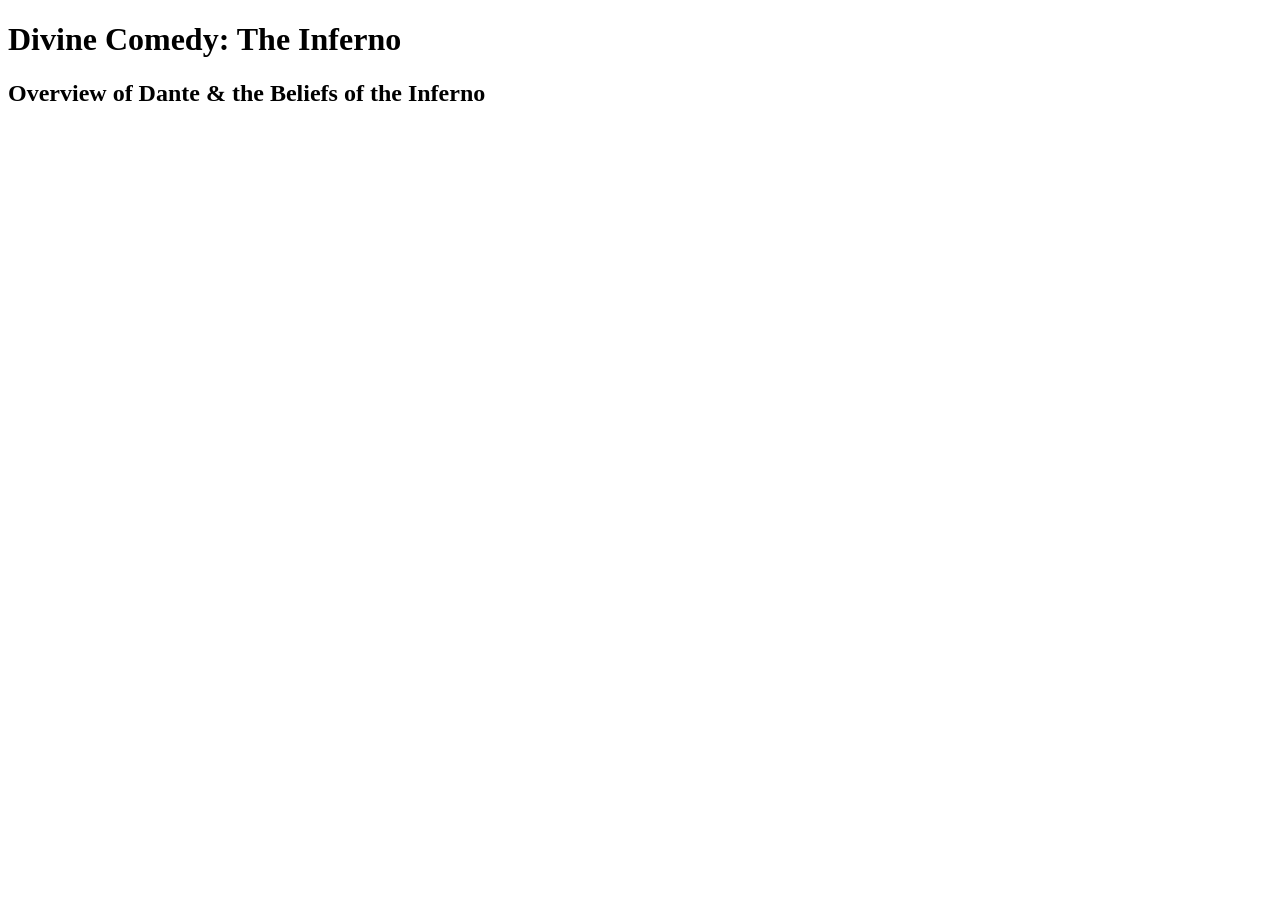
==== index.html @ 11affb21 "Add initial HTML structure for Divine Comedy page" ====
<!DOCTYPE html>
<html lang="en">
<head>
  <meta charset="UTF-8" />
  <meta name="viewport" content="width=device-width, initial-scale=1.0" />
  <title>Divine Comedy &amp; Dante's Inferno</title>
  <link rel="stylesheet" href="style.css" />
</head>
<body>
    <div class = "outline masthead toc-title">
        <h1>Divine Comedy: The Inferno</h1>
    </div>
    <div class = "section outline">
        <h2>Overview of Dante & the Beliefs of the Inferno</h2>
        <div class = "infobox"> <p></p></div>
    </div>
</body>
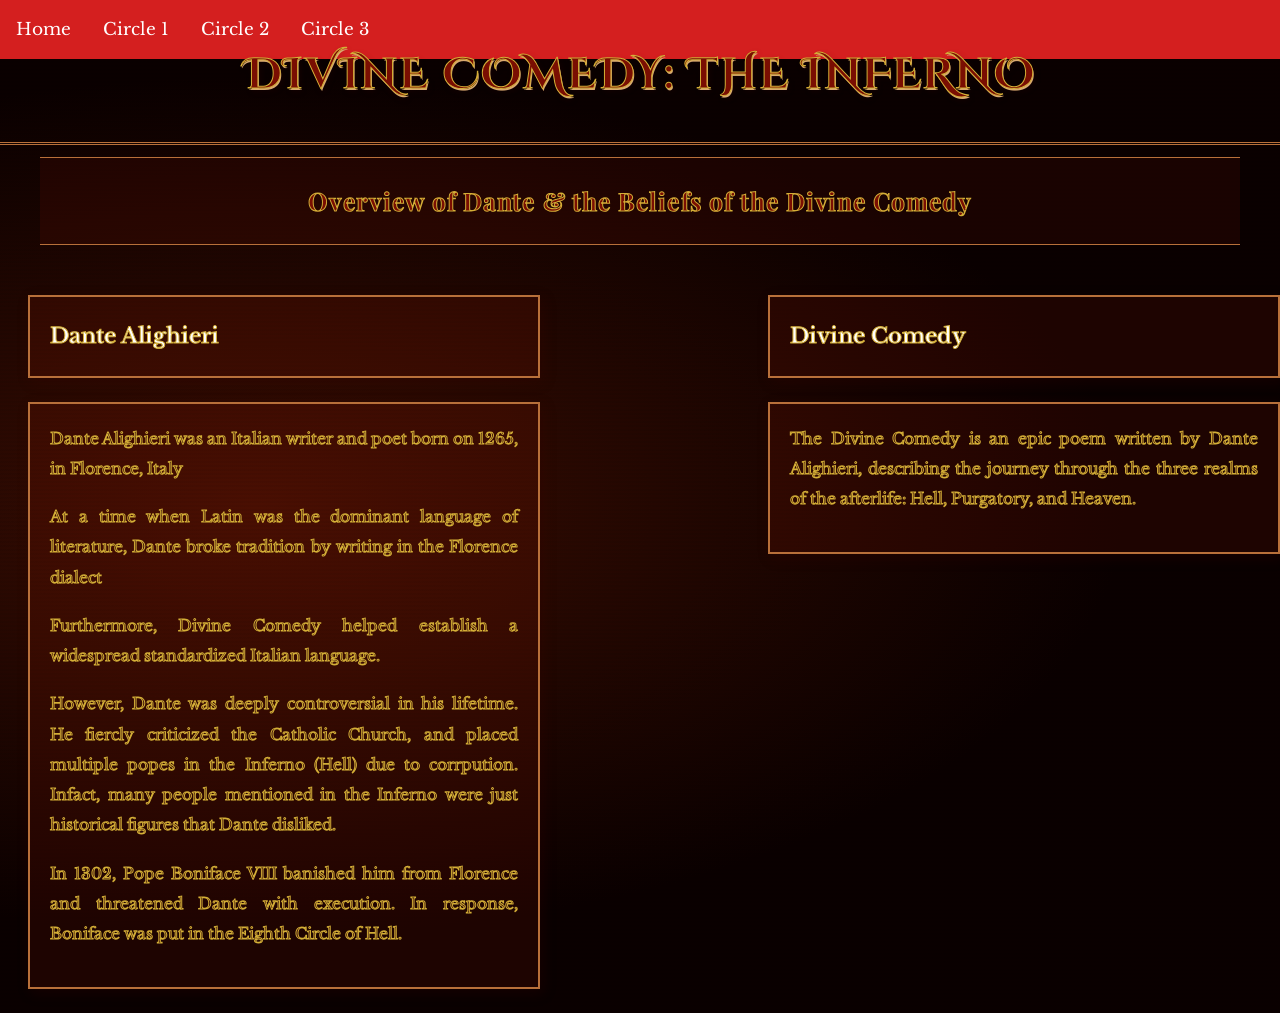
==== commit cf62ff51: "added temp navbar" ====
--- a/index.html
+++ b/index.html
@@ -1,17 +1,40 @@
 <!DOCTYPE html>
 <html lang="en">
 <head>
+    <ul>
+        <li><a href="test">Home</a></li>
+        <li><a href="test">Circle 1</a></li>
+        <li><a href="test">Circle 2</a></li>
+        <li><a href="test">Circle 3</a></li>
+    </ul>
   <meta charset="UTF-8" />
   <meta name="viewport" content="width=device-width, initial-scale=1.0" />
   <title>Divine Comedy &amp; Dante's Inferno</title>
   <link rel="stylesheet" href="style.css" />
 </head>
+
 <body>
     <div class = "outline masthead toc-title">
         <h1>Divine Comedy: The Inferno</h1>
     </div>
-    <div class = "section outline">
-        <h2>Overview of Dante & the Beliefs of the Inferno</h2>
-        <div class = "infobox"> <p></p></div>
-    </div>
+
+    <div class = "section outline toc">
+        <h2>Overview of Dante & the Beliefs of the Divine Comedy</h2>
+        </div>
+        <div class = "section outline infobox-left"> 
+        <h3>Dante Alighieri</h3>
+        </div>
+        <div class = "section outline infobox-right">
+            <h3>Divine Comedy</h3>
+        </div>
+        <div class = "section outline infobox-left">
+            <p>Dante Alighieri was an Italian writer and poet born on 1265, in Florence, Italy</p>
+            <p>At a time when Latin was the dominant language of literature, Dante broke tradition by writing in the Florence dialect</p>
+            <p>Furthermore, Divine Comedy helped establish a widespread standardized Italian language.</p>
+            <p>However, Dante was deeply controversial in his lifetime. He fiercly criticized the Catholic Church, and placed multiple popes in the Inferno (Hell) due to corrpution. Infact, many people mentioned in the Inferno were just historical figures that Dante disliked.</p>
+            <p>In 1302, Pope Boniface VIII banished him from Florence and threatened Dante with execution. In response, Boniface was put in the Eighth Circle of Hell.</p>
+        </div>
+        <div class = "section outline infobox-right">
+            <p>The Divine Comedy is an epic poem written by Dante Alighieri, describing the journey through the three realms of the afterlife: Hell, Purgatory, and Heaven.</p>
+        </div>
 </body>
--- a/style.css
+++ b/style.css
@@ -0,0 +1,482 @@
+@import url('https://fonts.googleapis.com/css2?family=Playfair+Display:ital,wght@0,400;0,700;0,900;1,400;1,700&family=IM+Fell+English:ital@0;1&family=Cinzel+Decorative:wght@400;700&family=Libre+Baskerville:ital,wght@0,400;0,700;1,400&display=swap');
+/*i love w3 schools oh my god actual lifesaver*/
+:root {
+  --parchment:       #e8cba8;
+  --parchment-dark:  #d9a86f;
+  --parchment-deep:  #b8703a;
+  --ink:             #1a0503;
+  --ink-faded:       #3a0d08;
+  --ink-light:       #5c1408;
+  --sepia:           #7a1f0a;
+  --rust:            #d4260f;
+  --rust-dark:       #7a0e02;
+  --gold:            #ff8c1a;
+  --gold-light:      #ffb347;
+  --cream:           #f2ddb8;
+  --shadow:          rgba(10, 0, 0, 0.55);
+  --shadow-light:    rgba(60, 5, 0, 0.25);
+}
+
+*, *::before, *::after {
+  box-sizing: border-box;
+  margin: 0;
+  padding: 0;
+}
+
+html {
+  scroll-behavior: smooth;
+}
+
+body {
+  background-color: #0a0202;
+  background-image:
+    repeating-linear-gradient(
+      0deg,
+      transparent,
+      transparent 2px,
+      rgba(0,0,0,0.06) 2px,
+      rgba(0,0,0,0.06) 4px
+    ),
+    radial-gradient(ellipse at 20% 50%, #3a0d02 0%, #0a0000 60%);
+  color: var(--ink);
+  font-family: 'Libre Baskerville', Georgia, serif;
+  font-size: 17px;
+  line-height: 1.85;
+  min-height: 100vh;
+}
+
+.page-wrapper {
+  max-width: 960px;
+  margin: 0 auto;
+  padding: 40px 20px 80px;
+}
+
+.parchment {
+  background-color: var(--parchment);
+  background-image:
+    url("data:image/svg+xml,%3Csvg xmlns='http://www.w3.org/2000/svg' width='400' height='400'%3E%3Cfilter id='noise'%3E%3CfeTurbulence type='fractalNoise' baseFrequency='0.9' numOctaves='4' stitchTiles='stitch'/%3E%3CfeColorMatrix type='saturate' values='0'/%3E%3C/svg%3E"),
+    linear-gradient(
+      160deg,
+      var(--cream) 0%,
+      var(--parchment) 30%,
+      var(--parchment-dark) 70%,
+      #c47a3d 100%
+    );
+  border: 3px solid var(--parchment-deep);
+  box-shadow:
+    0 0 0 6px var(--sepia),
+    0 0 0 10px var(--parchment-deep),
+    8px 12px 40px var(--shadow),
+    inset 0 0 80px rgba(212, 38, 15, 0.12);
+  position: relative;
+}
+
+.parchment::before,
+.parchment::after {
+  content: '🜏';
+  position: absolute;
+  font-size: 28px;
+  color: var(--gold);
+  opacity: 0.7;
+  line-height: 1;
+}
+.parchment::before { top: 14px; left: 18px; }
+.parchment::after  { bottom: 14px; right: 18px; }
+
+.masthead {
+  text-align: center;
+  padding: 50px 40px 30px;
+  border-bottom: 3px double var(--parchment-deep);
+  position: relative;
+}
+
+.masthead-rule {
+  display: flex;
+  align-items: center;
+  gap: 12px;
+  justify-content: center;
+  margin-bottom: 18px;
+}
+
+.masthead-rule span {
+  flex: 1;
+  height: 2px;
+  background: linear-gradient(to right, transparent, var(--sepia), transparent);
+  max-width: 180px;
+}
+
+.masthead-rule .ornament {
+  font-size: 20px;
+  color: var(--rust);
+  flex: none;
+}
+
+.masthead-subtitle {
+  font-family: 'IM Fell English', serif;
+  font-style: italic;
+  font-size: 1rem;
+  color: var(--sepia);
+  letter-spacing: 0.08em;
+  margin-bottom: 14px;
+  text-transform: none;
+}
+
+.masthead h1 {
+  font-family: 'Cinzel Decorative', serif;
+  font-size: clamp(1.6rem, 4vw, 2.7rem);
+  font-weight: 700;
+  color: var(--rust-dark);
+  line-height: 1.2;
+  letter-spacing: 0.04em;
+  text-shadow: 1px 2px 0px var(--parchment-dark), 2px 3px 6px var(--shadow-light);
+  margin-bottom: 10px;
+}
+
+.masthead h2 {
+  font-family: 'Playfair Display', serif;
+  font-size: clamp(1rem, 2.5vw, 1.35rem);
+  font-weight: 400;
+  font-style: italic;
+  color: var(--ink-light);
+  margin-bottom: 22px;
+  letter-spacing: 0.03em;
+}
+
+.masthead-date {
+  font-family: 'IM Fell English', serif;
+  font-size: 0.88rem;
+  color: var(--sepia);
+  letter-spacing: 0.12em;
+  text-transform: uppercase;
+}
+
+.toc {
+  margin: 0 40px;
+  padding: 20px 30px;
+  border-top: 1px solid var(--parchment-deep);
+  border-bottom: 1px solid var(--parchment-deep);
+  background: rgba(212, 38, 15, 0.08);
+}
+
+.toc-title {
+  font-family: 'Playfair Display', serif;
+  font-size: 0.8rem;
+  font-weight: 700;
+  letter-spacing: 0.2em;
+  text-transform: uppercase;
+  color: var(--rust);
+  text-align: center;
+  margin-bottom: 12px;
+}
+
+.toc-list {
+  list-style: none;
+  display: flex;
+  flex-wrap: wrap;
+  justify-content: center;
+  gap: 6px 24px;
+}
+
+.toc-list li a {
+  font-family: 'IM Fell English', serif;
+  font-style: italic;
+  font-size: 0.92rem;
+  color: var(--rust-dark);
+  text-decoration: none;
+  transition: color 0.2s;
+}
+
+.toc-list li a:hover {
+  color: var(--gold);
+  text-decoration: underline;
+}
+
+.toc-list li::after {
+  content: ' ·';
+  color: var(--parchment-deep);
+}
+.toc-list li:last-child::after { content: ''; }
+
+.content {
+  padding: 40px 55px 50px;
+}
+
+.epigraph {
+  text-align: center;
+  margin: 0 0 42px;
+  padding: 24px 30px;
+  border-top: 2px solid var(--parchment-deep);
+  border-bottom: 2px solid var(--parchment-deep);
+  position: relative;
+}
+
+.epigraph::before {
+  content: '"';
+  position: absolute;
+  top: -24px;
+  left: 50%;
+  transform: translateX(-50%);
+  font-family: 'Playfair Display', serif;
+  font-size: 60px;
+  color: var(--rust);
+  line-height: 1;
+  background: var(--parchment);
+  padding: 0 10px;
+}
+
+.epigraph p {
+  font-family: 'Playfair Display', serif;
+  font-size: 1.15rem;
+  font-style: italic;
+  color: var(--ink-faded);
+  line-height: 1.7;
+  margin-bottom: 8px;
+}
+
+.epigraph cite {
+  font-family: 'IM Fell English', serif;
+  font-size: 0.82rem;
+  color: var(--sepia);
+  letter-spacing: 0.1em;
+}
+
+.section {
+  margin-bottom: 50px;
+  animation: fadeIn 0.8s ease both;
+}
+
+.section:nth-child(2) { animation-delay: 0.1s; }
+.section:nth-child(3) { animation-delay: 0.2s; }
+.section:nth-child(4) { animation-delay: 0.3s; }
+.section:nth-child(5) { animation-delay: 0.4s; }
+.section:nth-child(6) { animation-delay: 0.5s; }
+
+@keyframes fadeIn {
+  from { opacity: 0; transform: translateY(12px); }
+  to   { opacity: 1; transform: translateY(0); }
+}
+
+.section-header {
+  display: flex;
+  align-items: center;
+  gap: 14px;
+  margin-bottom: 22px;
+}
+
+.section-header-line {
+  flex: 1;
+  height: 1px;
+  background: var(--parchment-deep);
+}
+
+.section h2 {
+  font-family: 'Playfair Display', serif;
+  font-size: clamp(1.2rem, 2.5vw, 1.55rem);
+  font-weight: 700;
+  color: var(--rust-dark);
+  text-align: center;
+  letter-spacing: 0.03em;
+  white-space: nowrap;
+}
+
+.section-number {
+  display: block;
+  font-family: 'IM Fell English', serif;
+  font-size: 0.72rem;
+  font-style: italic;
+  color: var(--sepia);
+  letter-spacing: 0.15em;
+  text-align: center;
+  margin-bottom: 4px;
+}
+
+p {
+  font-family: 'Libre Baskerville', Georgia, serif;
+  font-size: 0.97rem;
+  color: var(--ink-faded);
+  line-height: 1.95;
+  margin-bottom: 18px;
+  text-align: justify;
+  hyphens: auto;
+}
+
+
+.divider {
+  text-align: center;
+  margin: 36px 0;
+  color: var(--sepia);
+  font-size: 1.1rem;
+  letter-spacing: 0.5em;
+  opacity: 0.7;
+}
+
+.divider::before,
+.divider::after {
+  content: '';
+  display: inline-block;
+  width: 80px;
+  height: 1px;
+  background: var(--parchment-deep);
+  vertical-align: middle;
+  margin: 0 16px;
+}
+
+.pull-quote {
+  margin: 28px 0;
+  padding: 20px 28px;
+  border-left: 4px solid var(--rust);
+  background: rgba(212, 38, 15, 0.07);
+  position: relative;
+}
+
+.pull-quote p {
+  font-family: 'Playfair Display', serif;
+  font-size: 1.05rem;
+  font-style: italic;
+  color: var(--rust-dark);
+  margin: 0;
+}
+
+.pull-quote p::first-letter { all: unset; }
+
+.infobox-left {
+  float: left;
+  width: 40%;
+  margin: 0 0 24px 28px;
+  padding: 20px;
+  border: 2px solid var(--parchment-deep);
+  background: rgba(212, 38, 15, 0.1);
+  box-shadow: 3px 4px 12px var(--shadow-light);
+}
+
+.infobox-right {
+  float: right;
+  width: 40%;
+  margin: 0 0 24px 28px;
+  padding: 20px;
+  border: 2px solid var(--parchment-deep);
+  background: rgba(212, 38, 15, 0.1);
+  box-shadow: 3px 4px 12px var(--shadow-light);
+}
+
+
+
+
+ul.styled, ol.styled {
+  margin: 0 0 20px 24px;
+  color: var(--ink-faded);
+}
+
+ul.styled li, ol.styled li {
+  font-size: 0.95rem;
+  line-height: 1.8;
+  margin-bottom: 6px;
+  padding-left: 6px;
+}
+
+
+
+.footer {
+  text-align: center;
+  padding: 28px 40px 36px;
+  border-top: 3px double var(--parchment-deep);
+  background: rgba(212, 38, 15, 0.06);
+}
+
+.footer p {
+  font-family: 'IM Fell English', serif;
+  font-style: italic;
+  font-size: 0.82rem;
+  color: var(--sepia);
+  margin: 0;
+  text-align: center;
+  letter-spacing: 0.05em;
+}
+.footer p::first-letter { all: unset; }
+
+.footer-ornament {
+  display: block;
+  font-size: 1.4rem;
+  color: var(--rust);
+  margin-bottom: 10px;
+  opacity: 0.7;
+}
+
+
+.clearfix::after {
+  content: '';
+  display: table;
+  clear: both;
+}
+
+@media (max-width: 700px) {
+  .content {
+    padding: 28px 22px 36px;
+  }
+
+  .masthead {
+    padding: 36px 22px 22px;
+  }
+
+  .toc {
+    margin: 0 12px;
+    padding: 16px 14px;
+  }
+
+  .infobox {
+    float: none;
+    width: 100%;
+  }
+
+  .masthead h1 {
+    letter-spacing: 0.01em;
+  }
+
+  .section h2 {
+    font-size: 1.1rem;
+    white-space: normal;
+  }
+
+  p:first-of-type::first-letter {
+    font-size: 2.8em;
+  }
+}
+
+.dotted_line_vert
+{
+    border-left: 1px dotted white;
+    height: 100px;
+} 
+
+.outline {
+  font-size: 18px;
+  color: white; 
+  -webkit-text-stroke: 1px #D4AF37; 
+}
+
+ul {
+  position: fixed;
+  top: 0;
+  width: 100%;
+  list-style-type: none;
+  margin: 0;
+  padding: 0;
+  overflow: hidden;
+  background-color: #d41f1f;
+}
+
+ul li {
+  float: left;
+}
+
+ul li a {
+  display: block;
+  color: white;
+  text-align: center;
+  padding: 14px 16px;
+  text-decoration: none;
+}
+
+ul li a:hover {
+  background-color: #ff3d3d;
+}
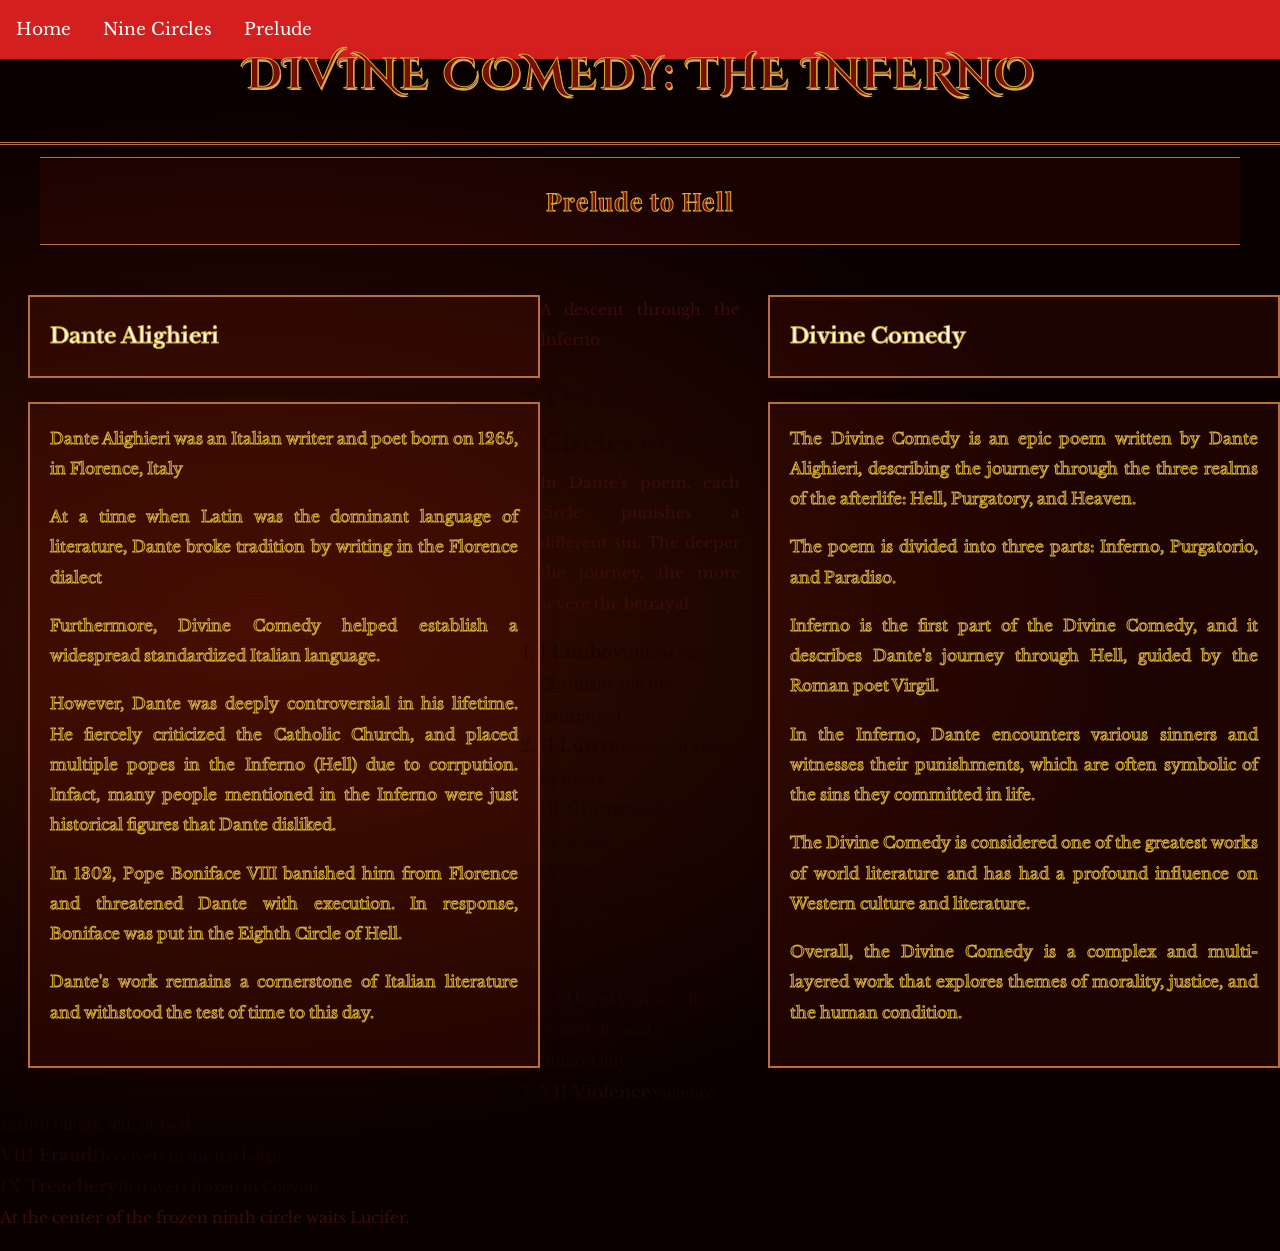
==== commit 33012b90: "Enhance navigation and update content structure Added navigation menu and updated section headings." ====
--- a/index.html
+++ b/index.html
@@ -1,12 +1,6 @@
 <!DOCTYPE html>
 <html lang="en">
 <head>
-    <ul>
-        <li><a href="test">Home</a></li>
-        <li><a href="test">Circle 1</a></li>
-        <li><a href="test">Circle 2</a></li>
-        <li><a href="test">Circle 3</a></li>
-    </ul>
   <meta charset="UTF-8" />
   <meta name="viewport" content="width=device-width, initial-scale=1.0" />
   <title>Divine Comedy &amp; Dante's Inferno</title>
@@ -14,12 +8,23 @@
 </head>
 
 <body>
+    <nav class="site-nav" aria-label="Main navigation">
+        <ul>
+            <li><a href="index.html">Home</a></li>
+            <li><a href="#circles">Nine Circles</a></li>
+            <li><a href="#prelude">Prelude</a></li>
+        </ul>
+    </nav>
+
     <div class = "outline masthead toc-title">
         <h1>Divine Comedy: The Inferno</h1>
     </div>
 
+    <main>
+
+    <section id="prelude" class="prelude-content">
     <div class = "section outline toc">
-        <h2>Overview of Dante & the Beliefs of the Divine Comedy</h2>
+        <h2>Prelude to Hell</h2>
         </div>
         <div class = "section outline infobox-left"> 
         <h3>Dante Alighieri</h3>
@@ -31,10 +36,62 @@
             <p>Dante Alighieri was an Italian writer and poet born on 1265, in Florence, Italy</p>
             <p>At a time when Latin was the dominant language of literature, Dante broke tradition by writing in the Florence dialect</p>
             <p>Furthermore, Divine Comedy helped establish a widespread standardized Italian language.</p>
-            <p>However, Dante was deeply controversial in his lifetime. He fiercly criticized the Catholic Church, and placed multiple popes in the Inferno (Hell) due to corrpution. Infact, many people mentioned in the Inferno were just historical figures that Dante disliked.</p>
+            <p>However, Dante was deeply controversial in his lifetime. He fiercely criticized the Catholic Church, and placed multiple popes in the Inferno (Hell) due to corrpution. Infact, many people mentioned in the Inferno were just historical figures that Dante disliked.</p>
             <p>In 1302, Pope Boniface VIII banished him from Florence and threatened Dante with execution. In response, Boniface was put in the Eighth Circle of Hell.</p>
+            <p>Dante's work remains a cornerstone of Italian literature and withstood the test of time to this day.</p>
         </div>
         <div class = "section outline infobox-right">
             <p>The Divine Comedy is an epic poem written by Dante Alighieri, describing the journey through the three realms of the afterlife: Hell, Purgatory, and Heaven.</p>
+            <p>The poem is divided into three parts: Inferno, Purgatorio, and Paradiso.</p>
+            <p>Inferno is the first part of the Divine Comedy, and it describes Dante's journey through Hell, guided by the Roman poet Virgil.</p>
+            <p>In the Inferno, Dante encounters various sinners and witnesses their punishments, which are often symbolic of the sins they committed in life.</p>
+            <p>The Divine Comedy is considered one of the greatest works of world literature and has had a profound influence on Western culture and literature.</p> 
+            <p>Overall, the Divine Comedy is a complex and multi-layered work that explores themes of morality, justice, and the human condition.</p> 
         </div>
+    </section>
+      <section class="hell-graph" id="circles" aria-labelledby="hell-graph-title">
+        <p class="graph-kicker">A descent through the Inferno</p>
+        <h2 id="hell-graph-title">The Nine Circles of Hell</h2>
+        <p class="graph-intro">In Dante's poem, each circle punishes a different sin. The deeper the journey, the more severe the betrayal.</p>
+        <ol class="hell-levels">
+            <li class="hell-level">
+                <span class="circle-number">I</span>
+                <span class="circle-copy"><strong>Limbo</strong><small>Virtuous non-Christians and the unbaptized</small></span>
+            </li>
+            <li class="hell-level">
+                <span class="circle-number">II</span>
+                <span class="circle-copy"><strong>Lust</strong><small>Those swept away by desire</small></span>
+            </li>
+            <li class="hell-level">
+                <span class="circle-number">III</span>
+                <span class="circle-copy"><strong>Gluttony</strong><small>Those ruled by excess</small></span>
+            </li>
+            <li class="hell-level">
+                <span class="circle-number">IV</span>
+                <span class="circle-copy"><strong>Greed</strong><small>The hoarders and the squanderers</small></span>
+            </li>
+            <li class="hell-level">
+                <span class="circle-number">V</span>
+                <span class="circle-copy"><strong>Wrath</strong><small>The wrathful and the sullen</small></span>
+            </li>
+            <li class="hell-level">
+                <span class="circle-number">VI</span>
+                <span class="circle-copy"><strong>Heresy</strong><small>Those who denied the soul's immortality</small></span>
+            </li>
+            <li class="hell-level">
+                <span class="circle-number">VII</span>
+                <span class="circle-copy"><strong>Violence</strong><small>Violence against others, self, or God</small></span>
+            </li>
+            <li class="hell-level">
+                <span class="circle-number">VIII</span>
+                <span class="circle-copy"><strong>Fraud</strong><small>Deceivers in the ten bolge</small></span>
+            </li>
+            <li class="hell-level">
+                <span class="circle-number">IX</span>
+                <span class="circle-copy"><strong>Treachery</strong><small>Betrayers frozen in Cocytus</small></span>
+            </li>
+        </ol>
+        <p class="graph-footnote">At the center of the frozen ninth circle waits Lucifer.</p>
+    </section>
+    </main>
 </body>
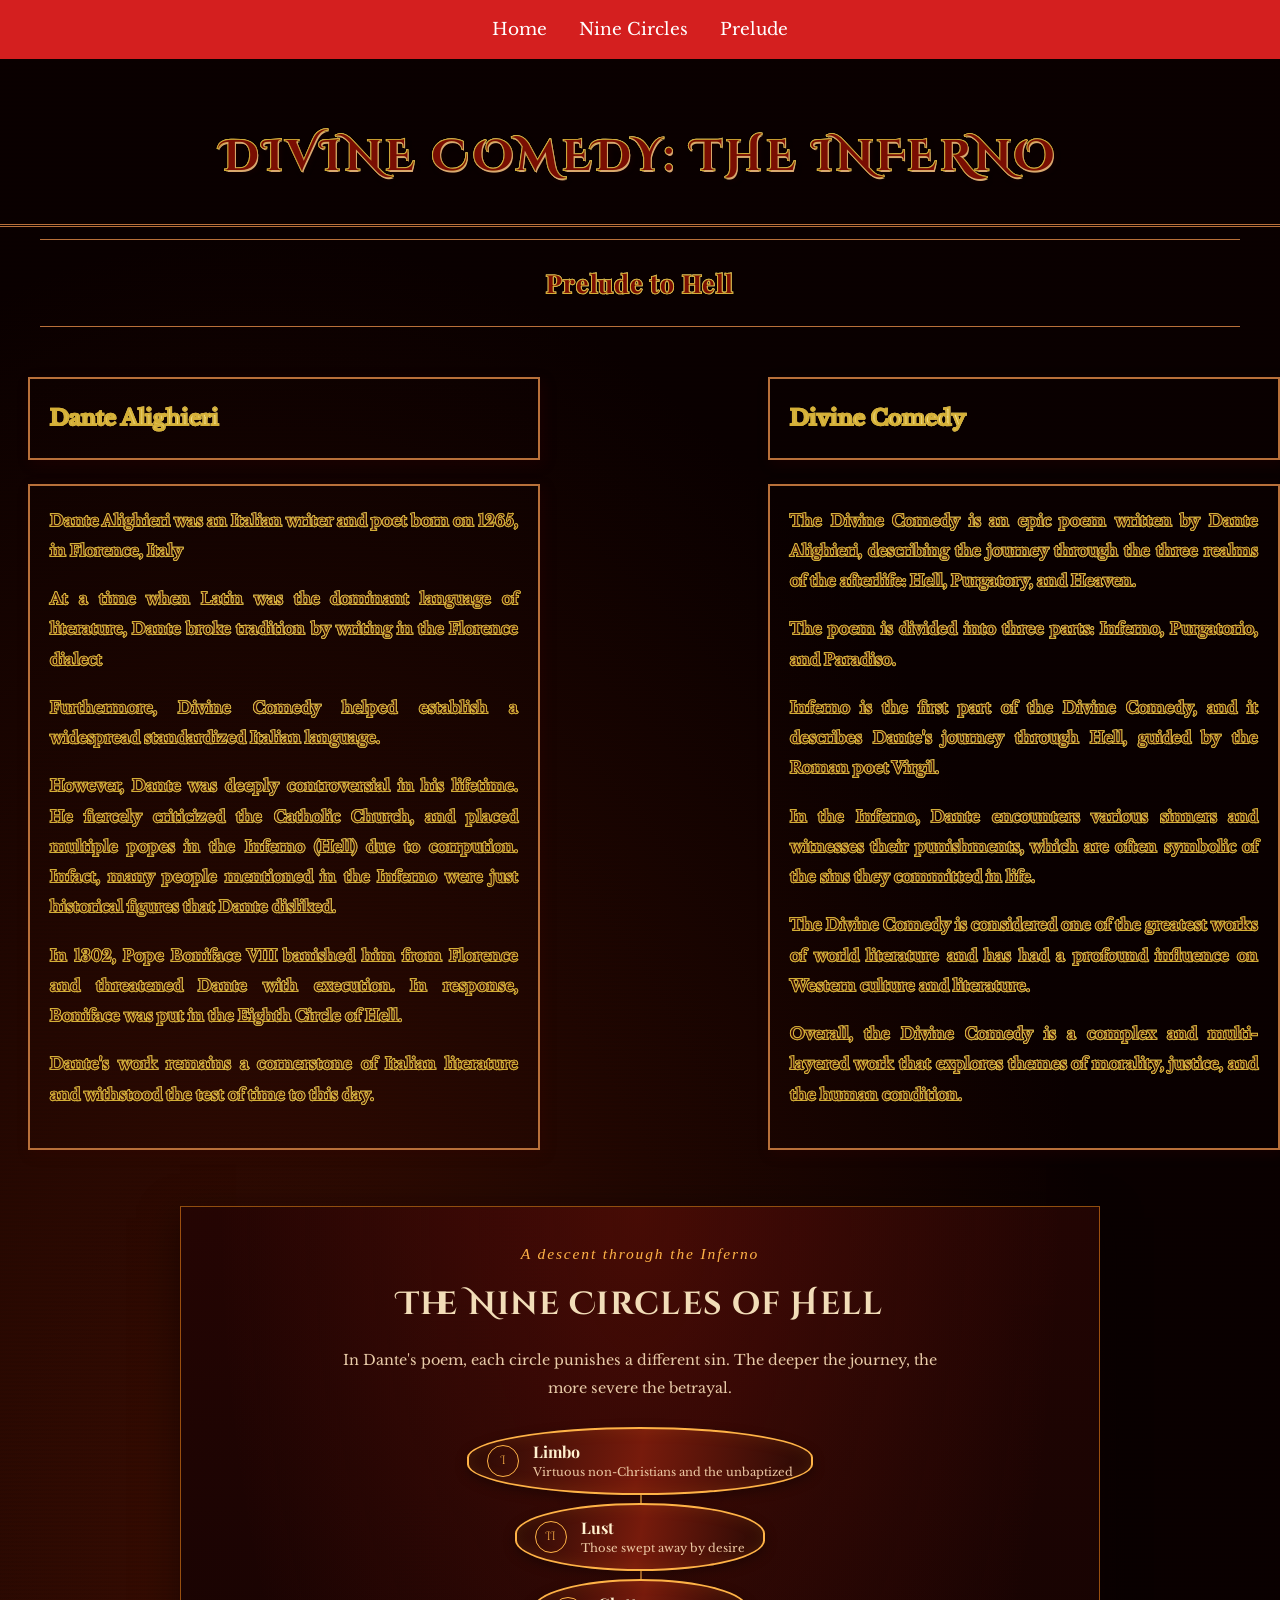
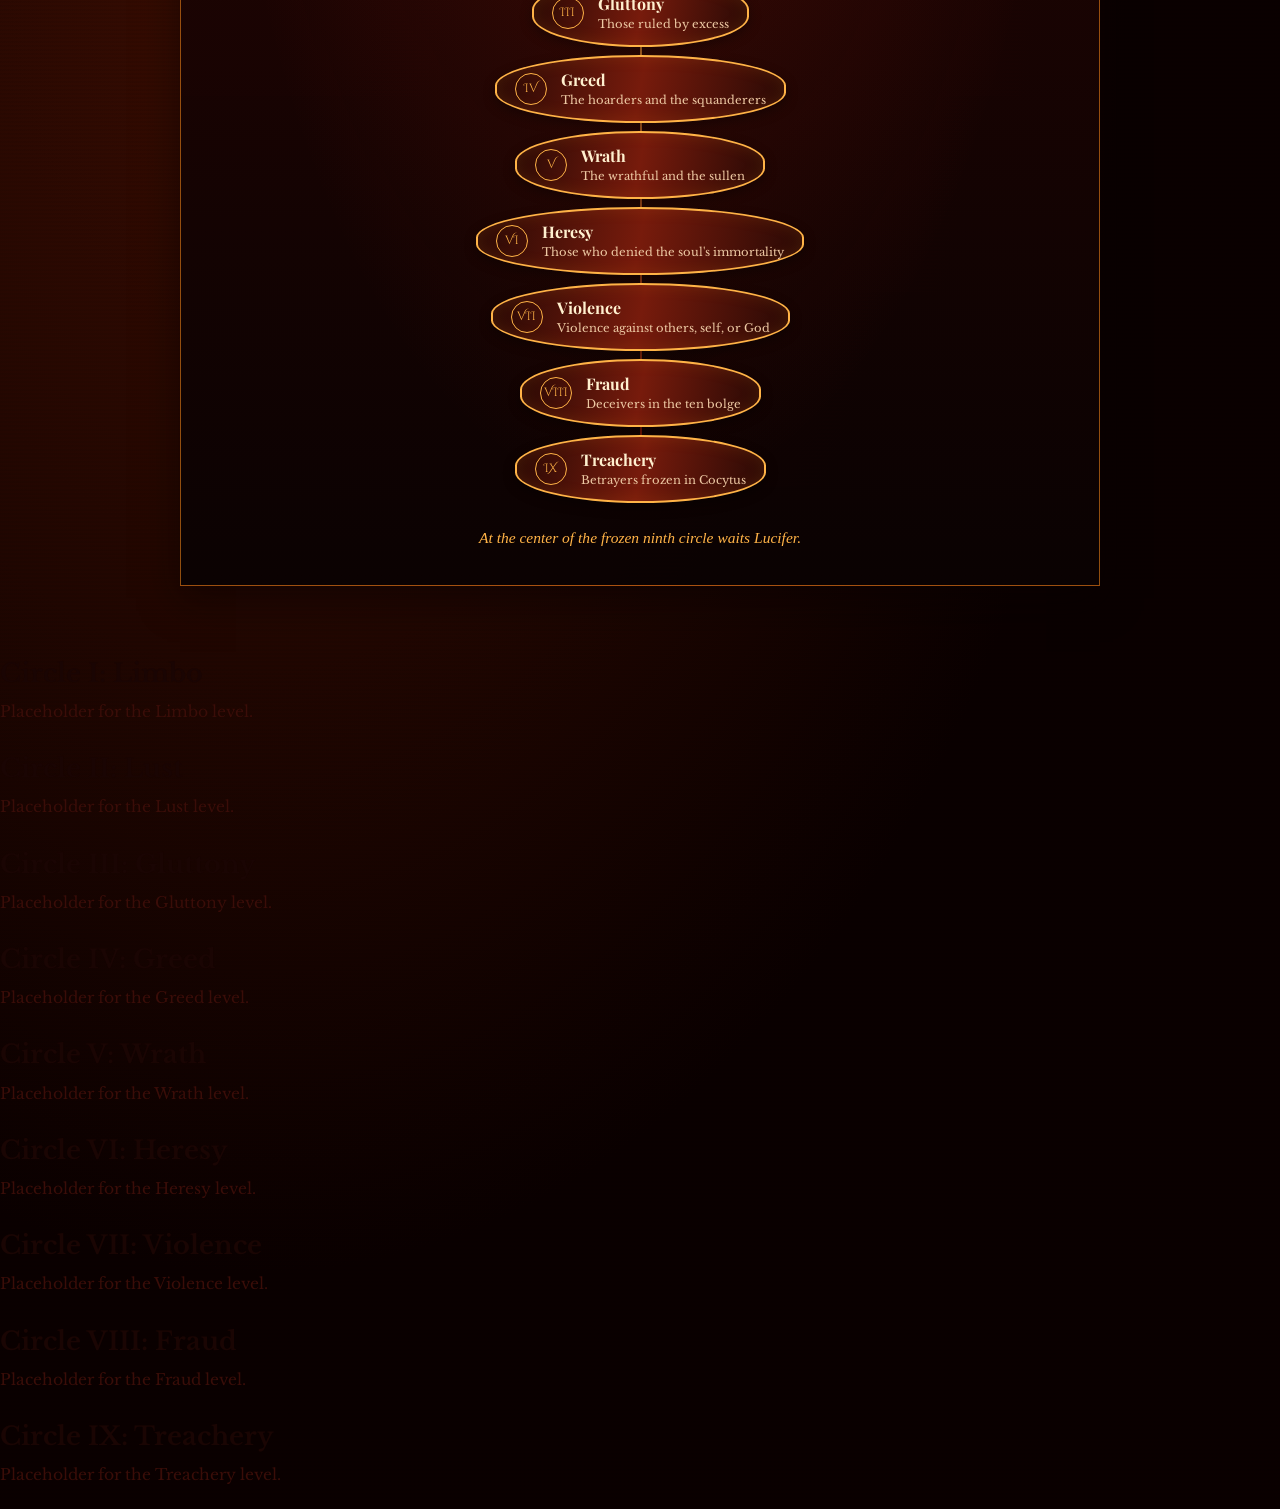
==== commit 6376cc23: "Add files via upload" ====
--- a/index.html
+++ b/index.html
@@ -54,44 +54,110 @@
         <h2 id="hell-graph-title">The Nine Circles of Hell</h2>
         <p class="graph-intro">In Dante's poem, each circle punishes a different sin. The deeper the journey, the more severe the betrayal.</p>
         <ol class="hell-levels">
-            <li class="hell-level">
+            <li class="hell-level-item">
+              <a class="hell-level" href="#level-limbo">
                 <span class="circle-number">I</span>
                 <span class="circle-copy"><strong>Limbo</strong><small>Virtuous non-Christians and the unbaptized</small></span>
+              </a>
             </li>
-            <li class="hell-level">
+            <li class="hell-level-item">
+              <a class="hell-level" href="#level-lust">
                 <span class="circle-number">II</span>
                 <span class="circle-copy"><strong>Lust</strong><small>Those swept away by desire</small></span>
+              </a>
             </li>
-            <li class="hell-level">
+            <li class="hell-level-item">
+              <a class="hell-level" href="#level-gluttony">
                 <span class="circle-number">III</span>
                 <span class="circle-copy"><strong>Gluttony</strong><small>Those ruled by excess</small></span>
+              </a>
             </li>
-            <li class="hell-level">
+            <li class="hell-level-item">
+              <a class="hell-level" href="#level-greed">
                 <span class="circle-number">IV</span>
                 <span class="circle-copy"><strong>Greed</strong><small>The hoarders and the squanderers</small></span>
+              </a>
             </li>
-            <li class="hell-level">
+            <li class="hell-level-item">
+              <a class="hell-level" href="#level-wrath">
                 <span class="circle-number">V</span>
                 <span class="circle-copy"><strong>Wrath</strong><small>The wrathful and the sullen</small></span>
+              </a>
             </li>
-            <li class="hell-level">
+            <li class="hell-level-item">
+              <a class="hell-level" href="#level-heresy">
                 <span class="circle-number">VI</span>
                 <span class="circle-copy"><strong>Heresy</strong><small>Those who denied the soul's immortality</small></span>
+              </a>
             </li>
-            <li class="hell-level">
+            <li class="hell-level-item">
+              <a class="hell-level" href="#level-violence">
                 <span class="circle-number">VII</span>
                 <span class="circle-copy"><strong>Violence</strong><small>Violence against others, self, or God</small></span>
+              </a>
             </li>
-            <li class="hell-level">
+            <li class="hell-level-item">
+              <a class="hell-level" href="#level-fraud">
                 <span class="circle-number">VIII</span>
                 <span class="circle-copy"><strong>Fraud</strong><small>Deceivers in the ten bolge</small></span>
+              </a>
             </li>
-            <li class="hell-level">
+            <li class="hell-level-item">
+              <a class="hell-level" href="#level-treachery">
                 <span class="circle-number">IX</span>
                 <span class="circle-copy"><strong>Treachery</strong><small>Betrayers frozen in Cocytus</small></span>
+              </a>
             </li>
         </ol>
         <p class="graph-footnote">At the center of the frozen ninth circle waits Lucifer.</p>
     </section>
+
+    <section class="level-placeholders" aria-label="Circle placeholders">
+        <article class="level-placeholder" id="level-limbo" aria-labelledby="level-limbo-title">
+            <h2 id="level-limbo-title">Circle I: Limbo</h2>
+            <p>Placeholder for the Limbo level.</p>
+ 
+        </article>
+        <article class="level-placeholder" id="level-lust" aria-labelledby="level-lust-title">
+            <h2 id="level-lust-title">Circle II: Lust</h2>
+            <p>Placeholder for the Lust level.</p>
+ 
+        </article>
+        <article class="level-placeholder" id="level-gluttony" aria-labelledby="level-gluttony-title">
+            <h2 id="level-gluttony-title">Circle III: Gluttony</h2>
+            <p>Placeholder for the Gluttony level.</p>
+ 
+        </article>
+        <article class="level-placeholder" id="level-greed" aria-labelledby="level-greed-title">
+            <h2 id="level-greed-title">Circle IV: Greed</h2>
+            <p>Placeholder for the Greed level.</p>
+ 
+        </article>
+        <article class="level-placeholder" id="level-wrath" aria-labelledby="level-wrath-title">
+            <h2 id="level-wrath-title">Circle V: Wrath</h2>
+            <p>Placeholder for the Wrath level.</p>
+ 
+        </article>
+        <article class="level-placeholder" id="level-heresy" aria-labelledby="level-heresy-title">
+            <h2 id="level-heresy-title">Circle VI: Heresy</h2>
+            <p>Placeholder for the Heresy level.</p>
+ 
+        </article>
+        <article class="level-placeholder" id="level-violence" aria-labelledby="level-violence-title">
+            <h2 id="level-violence-title">Circle VII: Violence</h2>
+            <p>Placeholder for the Violence level.</p>
+ 
+        </article>
+        <article class="level-placeholder" id="level-fraud" aria-labelledby="level-fraud-title">
+            <h2 id="level-fraud-title">Circle VIII: Fraud</h2>
+            <p>Placeholder for the Fraud level.</p>
+ 
+        </article>
+        <article class="level-placeholder" id="level-treachery" aria-labelledby="level-treachery-title">
+            <h2 id="level-treachery-title">Circle IX: Treachery</h2>
+            <p>Placeholder for the Treachery level.</p>
+ 
+        </article>
+    </section>
     </main>
 </body>
--- a/style.css
+++ b/style.css
@@ -127,7 +127,8 @@
   font-weight: 700;
   color: var(--rust-dark);
   line-height: 1.2;
-  letter-spacing: 0.04em;
+  letter-spacing: 0.08em;
+  margin-top: 30px;
   text-shadow: 1px 2px 0px var(--parchment-dark), 2px 3px 6px var(--shadow-light);
   margin-bottom: 10px;
 }
@@ -345,7 +346,7 @@
   margin: 0 0 24px 28px;
   padding: 20px;
   border: 2px solid var(--parchment-deep);
-  background: rgba(212, 38, 15, 0.1);
+  background: rgba(212, 38, 15, 0.6);
   box-shadow: 3px 4px 12px var(--shadow-light);
 }
 
@@ -355,7 +356,7 @@
   margin: 0 0 24px 28px;
   padding: 20px;
   border: 2px solid var(--parchment-deep);
-  background: rgba(212, 38, 15, 0.1);
+  background: rgba(212, 38, 15, 0.6);
   box-shadow: 3px 4px 12px var(--shadow-light);
 }
 
@@ -442,26 +443,24 @@
   }
 }
 
-.dotted_line_vert
-{
-    border-left: 1px dotted white;
-    height: 100px;
-} 
-
 .outline {
   font-size: 18px;
-  color: white; 
-  -webkit-text-stroke: 1px #D4AF37; 
+  color: transparent;
+  background: linear-gradient(90deg, #D4AF37, #FFF4B0, #D4AF37);
+  -webkit-background-clip: text;
+  background-clip: text;
+  -webkit-text-stroke: 2px #D4AF37;
+  paint-order: stroke fill;
 }
 
 ul {
   position: fixed;
+  z-index: 5;
   top: 0;
   width: 100%;
   list-style-type: none;
   margin: 0;
   padding: 0;
-  overflow: hidden;
   background-color: #d41f1f;
 }
 
@@ -479,4 +478,180 @@
 
 ul li a:hover {
   background-color: #ff3d3d;
+}
+
+.site-nav {
+  position: fixed;
+  z-index: 5;
+  top: 0;
+  width: 100%;
+}
+
+.site-nav ul {
+  position: static;
+  display: flex;
+  justify-content: center;
+  width: 100%;
+}
+
+.site-nav li {
+  float: none;
+}
+
+.masthead {
+  margin-top: 52px;
+}
+
+.hell-graph {
+  width: min(100% - 32px, 920px);
+  margin: 32px auto 64px;
+  padding: 32px 24px;
+  color: var(--cream);
+  text-align: center;
+  background:
+    radial-gradient(ellipse at 50% 0%, rgba(212, 38, 15, 0.2), transparent 65%),
+    linear-gradient(180deg, rgba(36, 5, 3, 0.96), rgba(10, 2, 2, 0.98));
+  border: 1px solid rgba(255, 140, 26, 0.55);
+  box-shadow: 0 12px 36px var(--shadow);
+}
+
+.graph-kicker {
+  margin: 0 0 6px;
+  color: var(--gold-light);
+  font-family: 'IM Fell English', serif;
+  font-style: italic;
+  letter-spacing: 0.12em;
+  text-align: center;
+}
+
+.hell-graph h2 {
+  color: var(--cream);
+  font-family: 'Cinzel Decorative', serif;
+  font-size: clamp(1.35rem, 4vw, 2rem);
+  letter-spacing: 0.04em;
+}
+
+.graph-intro {
+  max-width: 620px;
+  margin: 12px auto 24px;
+  color: #e8cba8;
+  font-size: 0.9rem;
+  text-align: center;
+}
+
+a {
+  text-decoration: none;
+}
+.hell-levels {
+  position: relative;
+  isolation: isolate;
+  display: flex;
+  flex-direction: column;
+  align-items: center;
+  gap: 8px;
+  list-style: none;
+  margin: 0;
+  padding: 0;
+}
+
+.hell-levels::before {
+  position: absolute;
+  z-index: -1;
+  top: 28px;
+  bottom: 28px;
+  left: 50%;
+  width: 2px;
+  content: '';
+  background: linear-gradient(var(--gold-light), var(--rust-dark));
+  opacity: 0.8;
+}
+
+.hell-level {
+  --inset: 0%;
+  display: flex;
+  align-items: center;
+  justify-content: center;
+  gap: 14px;
+  width: calc(100% - var(--inset));
+  min-height: 68px;
+  padding: 10px 18px;
+  border: 2px solid var(--gold-light);
+  border-radius: 50% / 45%;
+  background: linear-gradient(100deg, #280905, #771b0c 50%, #280905);
+  box-shadow: inset 0 0 16px rgba(255, 140, 26, 0.13), 0 4px 12px rgba(0, 0, 0, 0.35);
+}
+
+.hell-level:nth-child(2) { --inset: 4%; }
+.hell-level:nth-child(3) { --inset: 8%; }
+.hell-level:nth-child(4) { --inset: 12%; }
+.hell-level:nth-child(5) { --inset: 16%; }
+.hell-level:nth-child(6) { --inset: 20%; }
+.hell-level:nth-child(7) { --inset: 24%; }
+.hell-level:nth-child(8) { --inset: 28%; }
+.hell-level:nth-child(9) { --inset: 32%; }
+
+.circle-number {
+  display: grid;
+  flex: 0 0 32px;
+  width: 32px;
+  height: 32px;
+  place-items: center;
+  border: 1px solid var(--gold-light);
+  border-radius: 50%;
+  color: var(--gold-light);
+  font-family: 'Cinzel Decorative', serif;
+  font-size: 0.78rem;
+}
+
+.circle-copy {
+  display: flex;
+  flex-direction: column;
+  color: var(--cream);
+  line-height: 1.4;
+  text-align: left;
+}
+
+.circle-copy strong {
+  color: #fff0cf;
+  font-family: 'Playfair Display', serif;
+  font-size: 1rem;
+}
+
+.circle-copy small {
+  color: #edc8a3;
+  font-family: 'Libre Baskerville', Georgia, serif;
+  font-size: 0.72rem;
+}
+
+.graph-footnote {
+  margin: 20px 0 0;
+  color: var(--gold-light);
+  font-family: 'IM Fell English', serif;
+  font-style: italic;
+  text-align: center;
+}
+
+.prelude-content {
+  display: flow-root;
+}
+
+@media (max-width: 520px) {
+  .site-nav ul li a {
+    padding: 12px 10px;
+    font-size: 0.85rem;
+  }
+
+  .hell-graph {
+    padding: 26px 12px;
+  }
+
+  .hell-level {
+    min-height: 64px;
+    gap: 9px;
+    padding: 8px 12px;
+  }
+
+  .circle-copy small {
+    font-size: 0.65rem;
+  }
 }
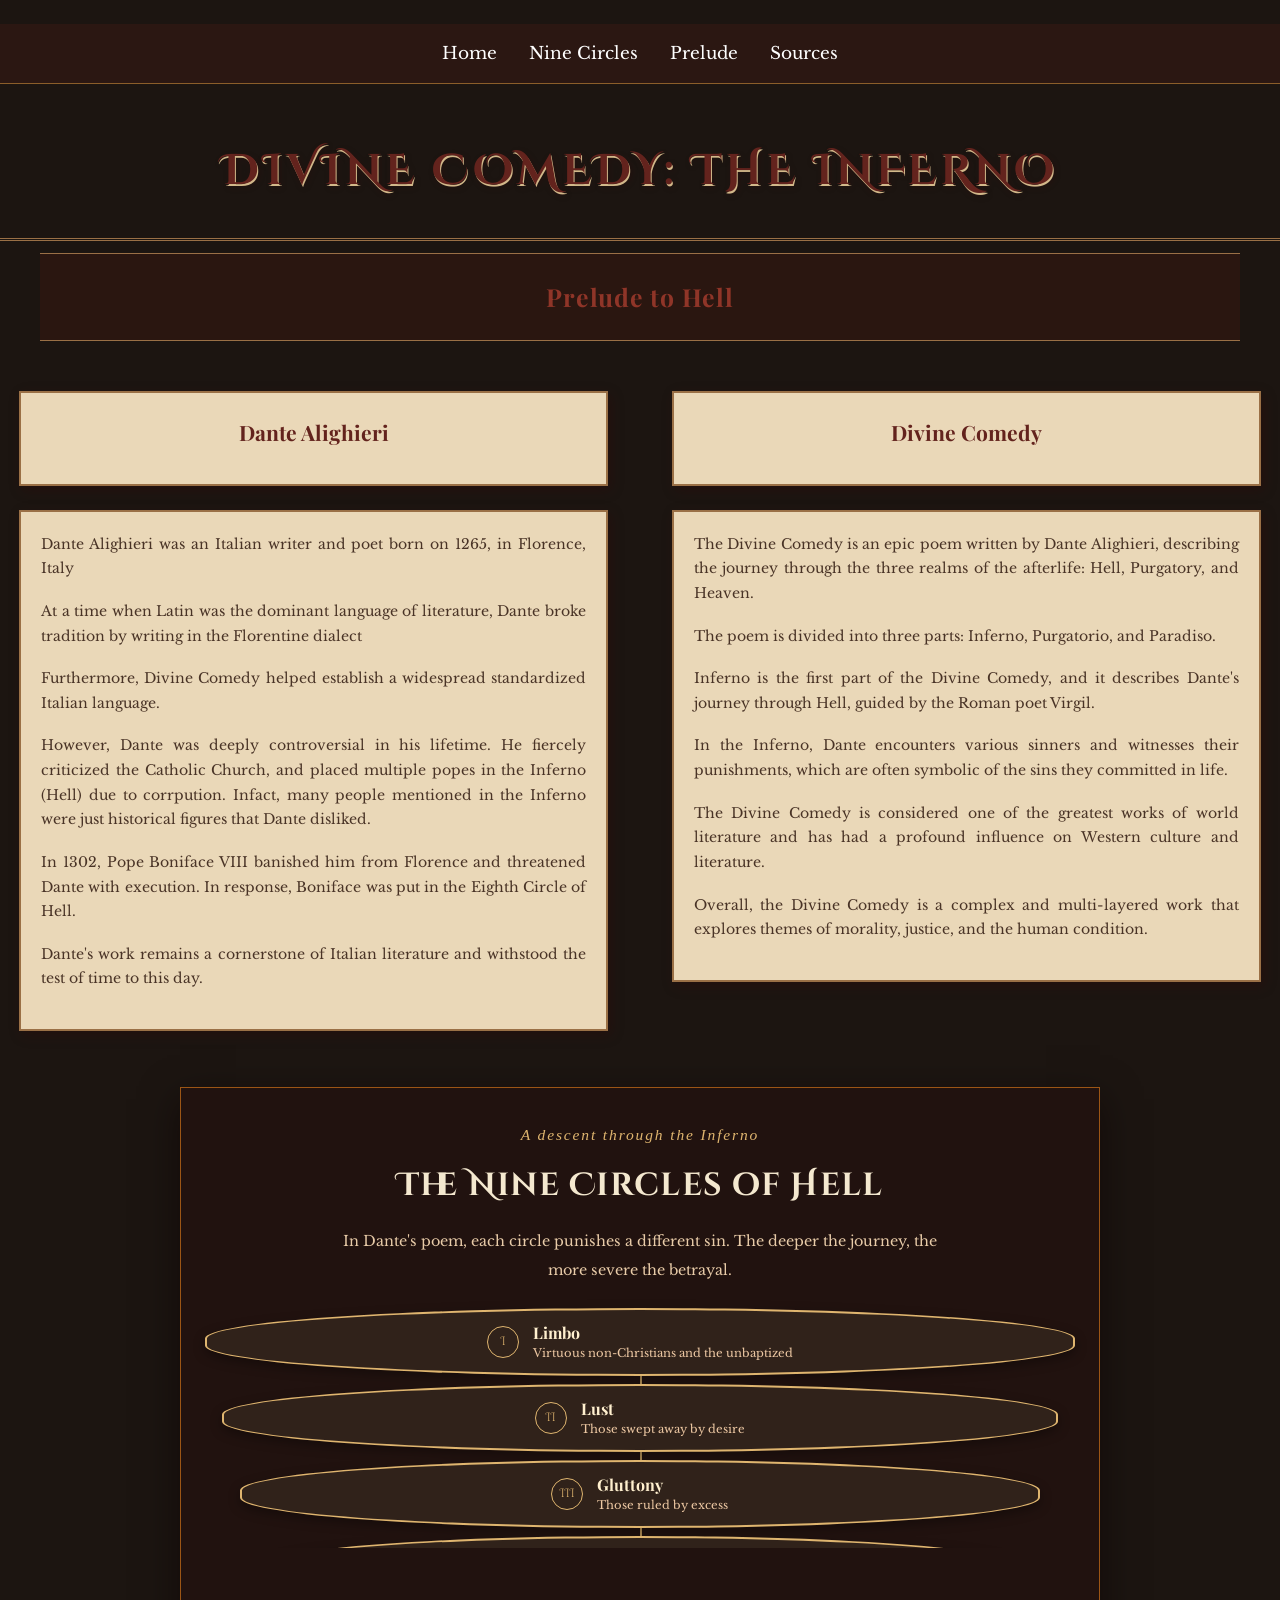
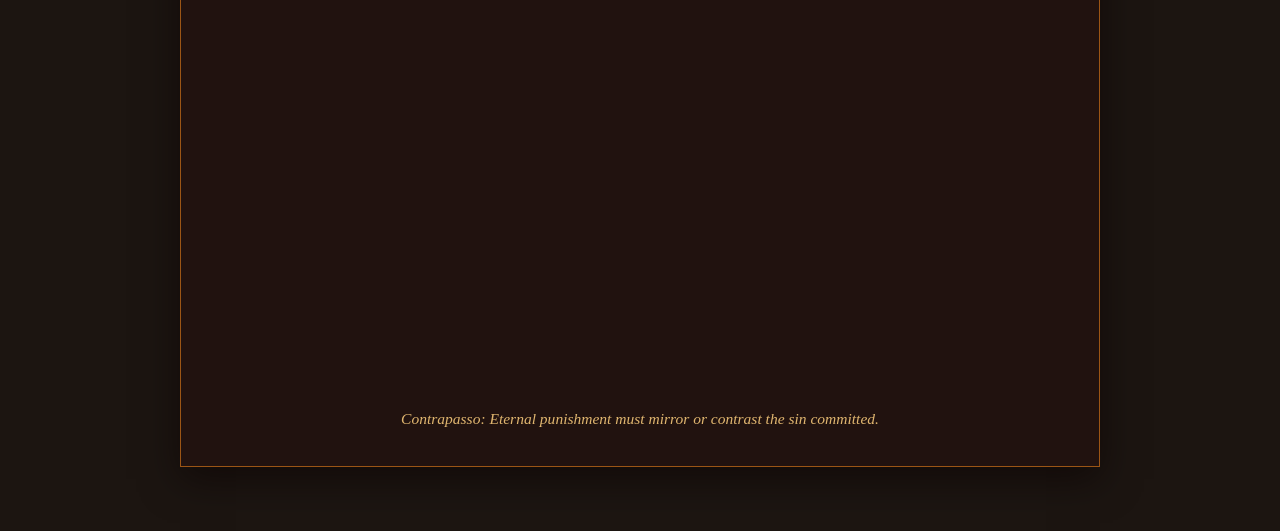
==== commit 949bc93e: "Add files via upload" ====
--- a/index.html
+++ b/index.html
@@ -13,6 +13,7 @@
             <li><a href="index.html">Home</a></li>
             <li><a href="#circles">Nine Circles</a></li>
             <li><a href="#prelude">Prelude</a></li>
+            <li><a href="sources.html">Sources</a></li>
         </ul>
     </nav>
 
@@ -34,7 +35,7 @@
         </div>
         <div class = "section outline infobox-left">
             <p>Dante Alighieri was an Italian writer and poet born on 1265, in Florence, Italy</p>
-            <p>At a time when Latin was the dominant language of literature, Dante broke tradition by writing in the Florence dialect</p>
+            <p>At a time when Latin was the dominant language of literature, Dante broke tradition by writing in the Florentine dialect</p>
             <p>Furthermore, Divine Comedy helped establish a widespread standardized Italian language.</p>
             <p>However, Dante was deeply controversial in his lifetime. He fiercely criticized the Catholic Church, and placed multiple popes in the Inferno (Hell) due to corrpution. Infact, many people mentioned in the Inferno were just historical figures that Dante disliked.</p>
             <p>In 1302, Pope Boniface VIII banished him from Florence and threatened Dante with execution. In response, Boniface was put in the Eighth Circle of Hell.</p>
@@ -55,109 +56,63 @@
         <p class="graph-intro">In Dante's poem, each circle punishes a different sin. The deeper the journey, the more severe the betrayal.</p>
         <ol class="hell-levels">
             <li class="hell-level-item">
-              <a class="hell-level" href="#level-limbo">
+              <a class="hell-level" href="limbo.html">
                 <span class="circle-number">I</span>
                 <span class="circle-copy"><strong>Limbo</strong><small>Virtuous non-Christians and the unbaptized</small></span>
               </a>
             </li>
             <li class="hell-level-item">
-              <a class="hell-level" href="#level-lust">
+              <a class="hell-level" href="lust.html">
                 <span class="circle-number">II</span>
                 <span class="circle-copy"><strong>Lust</strong><small>Those swept away by desire</small></span>
               </a>
             </li>
             <li class="hell-level-item">
-              <a class="hell-level" href="#level-gluttony">
+              <a class="hell-level" href="gluttony.html">
                 <span class="circle-number">III</span>
                 <span class="circle-copy"><strong>Gluttony</strong><small>Those ruled by excess</small></span>
               </a>
             </li>
             <li class="hell-level-item">
-              <a class="hell-level" href="#level-greed">
+              <a class="hell-level" href="greed.html">
                 <span class="circle-number">IV</span>
                 <span class="circle-copy"><strong>Greed</strong><small>The hoarders and the squanderers</small></span>
               </a>
             </li>
             <li class="hell-level-item">
-              <a class="hell-level" href="#level-wrath">
+              <a class="hell-level" href="wrath.html">
                 <span class="circle-number">V</span>
                 <span class="circle-copy"><strong>Wrath</strong><small>The wrathful and the sullen</small></span>
               </a>
             </li>
             <li class="hell-level-item">
-              <a class="hell-level" href="#level-heresy">
+              <a class="hell-level" href="heresy.html">
                 <span class="circle-number">VI</span>
                 <span class="circle-copy"><strong>Heresy</strong><small>Those who denied the soul's immortality</small></span>
               </a>
             </li>
             <li class="hell-level-item">
-              <a class="hell-level" href="#level-violence">
+              <a class="hell-level" href="violence.html">
                 <span class="circle-number">VII</span>
                 <span class="circle-copy"><strong>Violence</strong><small>Violence against others, self, or God</small></span>
               </a>
             </li>
             <li class="hell-level-item">
-              <a class="hell-level" href="#level-fraud">
+              <a class="hell-level" href="fraud.html">
                 <span class="circle-number">VIII</span>
                 <span class="circle-copy"><strong>Fraud</strong><small>Deceivers in the ten bolge</small></span>
               </a>
             </li>
             <li class="hell-level-item">
-              <a class="hell-level" href="#level-treachery">
+              <a class="hell-level" href="treachery.html">
                 <span class="circle-number">IX</span>
                 <span class="circle-copy"><strong>Treachery</strong><small>Betrayers frozen in Cocytus</small></span>
               </a>
             </li>
         </ol>
-        <p class="graph-footnote">At the center of the frozen ninth circle waits Lucifer.</p>
+        <p class = "graph-footnote">Contrapasso: Eternal punishment must mirror or contrast the sin committed.</p>
     </section>
 
-    <section class="level-placeholders" aria-label="Circle placeholders">
-        <article class="level-placeholder" id="level-limbo" aria-labelledby="level-limbo-title">
-            <h2 id="level-limbo-title">Circle I: Limbo</h2>
-            <p>Placeholder for the Limbo level.</p>
- 
-        </article>
-        <article class="level-placeholder" id="level-lust" aria-labelledby="level-lust-title">
-            <h2 id="level-lust-title">Circle II: Lust</h2>
-            <p>Placeholder for the Lust level.</p>
- 
-        </article>
-        <article class="level-placeholder" id="level-gluttony" aria-labelledby="level-gluttony-title">
-            <h2 id="level-gluttony-title">Circle III: Gluttony</h2>
-            <p>Placeholder for the Gluttony level.</p>
- 
-        </article>
-        <article class="level-placeholder" id="level-greed" aria-labelledby="level-greed-title">
-            <h2 id="level-greed-title">Circle IV: Greed</h2>
-            <p>Placeholder for the Greed level.</p>
- 
-        </article>
-        <article class="level-placeholder" id="level-wrath" aria-labelledby="level-wrath-title">
-            <h2 id="level-wrath-title">Circle V: Wrath</h2>
-            <p>Placeholder for the Wrath level.</p>
- 
-        </article>
-        <article class="level-placeholder" id="level-heresy" aria-labelledby="level-heresy-title">
-            <h2 id="level-heresy-title">Circle VI: Heresy</h2>
-            <p>Placeholder for the Heresy level.</p>
- 
-        </article>
-        <article class="level-placeholder" id="level-violence" aria-labelledby="level-violence-title">
-            <h2 id="level-violence-title">Circle VII: Violence</h2>
-            <p>Placeholder for the Violence level.</p>
- 
-        </article>
-        <article class="level-placeholder" id="level-fraud" aria-labelledby="level-fraud-title">
-            <h2 id="level-fraud-title">Circle VIII: Fraud</h2>
-            <p>Placeholder for the Fraud level.</p>
- 
-        </article>
-        <article class="level-placeholder" id="level-treachery" aria-labelledby="level-treachery-title">
-            <h2 id="level-treachery-title">Circle IX: Treachery</h2>
-            <p>Placeholder for the Treachery level.</p>
- 
-        </article>
     </section>
     </main>
 </body>
--- a/style.css
+++ b/style.css
@@ -1,18 +1,18 @@
 @import url('https://fonts.googleapis.com/css2?family=Playfair+Display:ital,wght@0,400;0,700;0,900;1,400;1,700&family=IM+Fell+English:ital@0;1&family=Cinzel+Decorative:wght@400;700&family=Libre+Baskerville:ital,wght@0,400;0,700;1,400&display=swap');
 /*i love w3 schools oh my god actual lifesaver*/
 :root {
-  --parchment:       #e8cba8;
-  --parchment-dark:  #d9a86f;
-  --parchment-deep:  #b8703a;
-  --ink:             #1a0503;
-  --ink-faded:       #3a0d08;
-  --ink-light:       #5c1408;
-  --sepia:           #7a1f0a;
-  --rust:            #d4260f;
-  --rust-dark:       #7a0e02;
-  --gold:            #ff8c1a;
-  --gold-light:      #ffb347;
-  --cream:           #f2ddb8;
+  --parchment:       #ead8b8;
+  --parchment-dark:  #d2b88a;
+  --parchment-deep:  #9a7046;
+  --ink:             #241811;
+  --ink-faded:       #493326;
+  --ink-light:       #68452c;
+  --sepia:           #765136;
+  --rust:            #8f3528;
+  --rust-dark:       #63231d;
+  --gold:            #b77c35;
+  --gold-light:      #dfb56f;
+  --cream:           #f4e8cf;
   --shadow:          rgba(10, 0, 0, 0.55);
   --shadow-light:    rgba(60, 5, 0, 0.25);
 }
@@ -28,16 +28,7 @@
 }
 
 body {
-  background-color: #0a0202;
-  background-image:
-    repeating-linear-gradient(
-      0deg,
-      transparent,
-      transparent 2px,
-      rgba(0,0,0,0.06) 2px,
-      rgba(0,0,0,0.06) 4px
-    ),
-    radial-gradient(ellipse at 20% 50%, #3a0d02 0%, #0a0000 60%);
+  background-color: #1c1511;
   color: var(--ink);
   font-family: 'Libre Baskerville', Georgia, serif;
   font-size: 17px;
@@ -53,15 +44,7 @@
 
 .parchment {
   background-color: var(--parchment);
-  background-image:
-    url("data:image/svg+xml,%3Csvg xmlns='http://www.w3.org/2000/svg' width='400' height='400'%3E%3Cfilter id='noise'%3E%3CfeTurbulence type='fractalNoise' baseFrequency='0.9' numOctaves='4' stitchTiles='stitch'/%3E%3CfeColorMatrix type='saturate' values='0'/%3E%3C/svg%3E"),
-    linear-gradient(
-      160deg,
-      var(--cream) 0%,
-      var(--parchment) 30%,
-      var(--parchment-dark) 70%,
-      #c47a3d 100%
-    );
+  background-image: url("data:image/svg+xml,%3Csvg xmlns='http://www.w3.org/2000/svg' width='400' height='400'%3E%3Cfilter id='noise'%3E%3CfeTurbulence type='fractalNoise' baseFrequency='0.9' numOctaves='4' stitchTiles='stitch'/%3E%3CfeColorMatrix type='saturate' values='0'/%3E%3C/svg%3E");
   border: 3px solid var(--parchment-deep);
   box-shadow:
     0 0 0 6px var(--sepia),
@@ -101,7 +84,8 @@
 .masthead-rule span {
   flex: 1;
   height: 2px;
-  background: linear-gradient(to right, transparent, var(--sepia), transparent);
+  background: var(--sepia);
+  opacity: 0.55;
   max-width: 180px;
 }
 
@@ -182,7 +166,7 @@
   font-family: 'IM Fell English', serif;
   font-style: italic;
   font-size: 0.92rem;
-  color: var(--rust-dark);
+  color: var(--rust);
   text-decoration: none;
   transition: color 0.2s;
 }
@@ -274,7 +258,7 @@
   font-family: 'Playfair Display', serif;
   font-size: clamp(1.2rem, 2.5vw, 1.55rem);
   font-weight: 700;
-  color: var(--rust-dark);
+  color: var(--rust);
   text-align: center;
   letter-spacing: 0.03em;
   white-space: nowrap;
@@ -334,7 +318,7 @@
   font-family: 'Playfair Display', serif;
   font-size: 1.05rem;
   font-style: italic;
-  color: var(--rust-dark);
+  color: var(--rust);
   margin: 0;
 }
 
@@ -342,21 +326,31 @@
 
 .infobox-left {
   float: left;
-  width: 40%;
-  margin: 0 0 24px 28px;
+  width: 46%;
+  margin: 0 1.5% 24px;
   padding: 20px;
   border: 2px solid var(--parchment-deep);
-  background: rgba(212, 38, 15, 0.6);
+  background: var(--parchment);
   box-shadow: 3px 4px 12px var(--shadow-light);
 }
 
 .infobox-right {
   float: right;
-  width: 40%;
-  margin: 0 0 24px 28px;
+  width: 46%;
+  margin: 0 1.5% 24px;
   padding: 20px;
   border: 2px solid var(--parchment-deep);
-  background: rgba(212, 38, 15, 0.6);
+  background: var(--parchment);
+  box-shadow: 3px 4px 12px var(--shadow-light);
+}
+
+.infobox {
+  float: none;
+  width: 46%;
+  margin: 0 1.5% 24px;
+  padding: 20px;
+  border: 2px solid var(--parchment-deep);
+  background: var(--parchment);
   box-shadow: 3px 4px 12px var(--shadow-light);
 }
 
@@ -424,9 +418,12 @@
     padding: 16px 14px;
   }
 
+  .infobox-left,
+  .infobox-right,
   .infobox {
     float: none;
     width: 100%;
+    margin: 0 0 24px;
   }
 
   .masthead h1 {
@@ -438,19 +435,14 @@
     white-space: normal;
   }
 
-  p:first-of-type::first-letter {
+  .content > p:first-of-type::first-letter {
     font-size: 2.8em;
   }
 }
 
 .outline {
   font-size: 18px;
-  color: transparent;
-  background: linear-gradient(90deg, #D4AF37, #FFF4B0, #D4AF37);
-  -webkit-background-clip: text;
-  background-clip: text;
-  -webkit-text-stroke: 2px #D4AF37;
-  paint-order: stroke fill;
+  color: #b88628;
 }
 
 ul {
@@ -461,7 +453,8 @@
   list-style-type: none;
   margin: 0;
   padding: 0;
-  background-color: #d41f1f;
+  background-color: #2b1712;
+  border-bottom: 1px solid rgba(255, 179, 71, 0.45);
 }
 
 ul li {
@@ -477,14 +470,15 @@
 }
 
 ul li a:hover {
-  background-color: #ff3d3d;
+  background-color: #48251b;
 }
 
 .site-nav {
   position: fixed;
-  z-index: 5;
-  top: 0;
+  z-index: 8;
+  top: 24px;
   width: 100%;
+  min-height: 48px;
 }
 
 .site-nav ul {
@@ -492,6 +486,7 @@
   display: flex;
   justify-content: center;
   width: 100%;
+  height: 100%;
 }
 
 .site-nav li {
@@ -499,7 +494,7 @@
 }
 
 .masthead {
-  margin-top: 52px;
+  margin-top: 66px;
 }
 
 .hell-graph {
@@ -508,9 +503,7 @@
   padding: 32px 24px;
   color: var(--cream);
   text-align: center;
-  background:
-    radial-gradient(ellipse at 50% 0%, rgba(212, 38, 15, 0.2), transparent 65%),
-    linear-gradient(180deg, rgba(36, 5, 3, 0.96), rgba(10, 2, 2, 0.98));
+  background: #21120f;
   border: 1px solid rgba(255, 140, 26, 0.55);
   box-shadow: 0 12px 36px var(--shadow);
 }
@@ -549,6 +542,7 @@
   flex-direction: column;
   align-items: center;
   gap: 8px;
+  width: 100%;
   list-style: none;
   margin: 0;
   padding: 0;
@@ -562,7 +556,7 @@
   left: 50%;
   width: 2px;
   content: '';
-  background: linear-gradient(var(--gold-light), var(--rust-dark));
+  background: var(--gold-light);
   opacity: 0.8;
 }
 
@@ -577,18 +571,30 @@
   padding: 10px 18px;
   border: 2px solid var(--gold-light);
   border-radius: 50% / 45%;
-  background: linear-gradient(100deg, #280905, #771b0c 50%, #280905);
-  box-shadow: inset 0 0 16px rgba(255, 140, 26, 0.13), 0 4px 12px rgba(0, 0, 0, 0.35);
-}
-
-.hell-level:nth-child(2) { --inset: 4%; }
-.hell-level:nth-child(3) { --inset: 8%; }
-.hell-level:nth-child(4) { --inset: 12%; }
-.hell-level:nth-child(5) { --inset: 16%; }
-.hell-level:nth-child(6) { --inset: 20%; }
-.hell-level:nth-child(7) { --inset: 24%; }
-.hell-level:nth-child(8) { --inset: 28%; }
-.hell-level:nth-child(9) { --inset: 32%; }
+  background: #30221a;
+  box-shadow: 0 4px 12px rgba(0, 0, 0, 0.35);
+  transition: background-color 0.2s ease, border-color 0.2s ease;
+}
+
+.hell-level:hover {
+  background: #482018;
+  border-color: #ffd27a;
+}
+
+.hell-level-item {
+  display: flex;
+  justify-content: center;
+  width: 100%;
+}
+
+.hell-level-item:nth-child(2) .hell-level { --inset: 4%; }
+.hell-level-item:nth-child(3) .hell-level { --inset: 8%; }
+.hell-level-item:nth-child(4) .hell-level { --inset: 12%; }
+.hell-level-item:nth-child(5) .hell-level { --inset: 16%; }
+.hell-level-item:nth-child(6) .hell-level { --inset: 20%; }
+.hell-level-item:nth-child(7) .hell-level { --inset: 24%; }
+.hell-level-item:nth-child(8) .hell-level { --inset: 28%; }
+.hell-level-item:nth-child(9) .hell-level { --inset: 32%; }
 
 .circle-number {
   display: grid;
@@ -635,6 +641,329 @@
   display: flow-root;
 }
 
+.infobox-left,
+.infobox-right,
+.infobox {
+  color: var(--ink);
+}
+
+.infobox-left h3,
+.infobox-right h3,
+.infobox h3 {
+  color: var(--rust-dark);
+  font-family: 'Playfair Display', serif;
+  margin-bottom: 12px;
+  text-align: center;
+}
+
+.infobox-left p,
+.infobox-right p,
+.infobox p {
+  color: var(--ink-faded);
+  font-size: 0.88rem;
+  line-height: 1.75;
+}
+
+.home-sources {
+  margin-top: 16px;
+  padding-top: 12px;
+  border-top: 1px solid rgba(154, 112, 70, 0.45);
+  font-size: 0.78rem !important;
+}
+
+.home-sources a {
+  color: var(--rust-dark);
+  text-underline-offset: 3px;
+}
+
+.level-placeholders {
+  width: min(100% - 32px, 920px);
+  margin: 92px auto 64px;
+}
+
+.level-placeholder {
+  overflow: hidden;
+  color: var(--cream);
+  background: #211a15;
+  border: 1px solid rgba(223, 181, 111, 0.55);
+  box-shadow: 0 12px 36px var(--shadow);
+}
+
+.circle-hero {
+  display: grid;
+  grid-template-columns: auto 1fr;
+  align-items: center;
+  gap: 24px;
+  padding: clamp(24px, 5vw, 48px);
+  background: linear-gradient(135deg, #36241a, #211a15 75%);
+  border-bottom: 1px solid rgba(223, 181, 111, 0.4);
+}
+
+.circle-medallion {
+  display: grid;
+  width: clamp(76px, 12vw, 112px);
+  aspect-ratio: 1;
+  place-items: center;
+  border: 2px solid var(--gold-light);
+  border-radius: 50%;
+  color: var(--gold-light);
+  font-family: 'Cinzel Decorative', serif;
+  font-size: clamp(1.5rem, 4vw, 2.4rem);
+  box-shadow: inset 0 0 0 6px rgba(223, 181, 111, 0.08);
+}
+
+.circle-hero h1 {
+  margin: 0 0 8px;
+  color: var(--cream);
+  font-family: 'Cinzel Decorative', serif;
+  font-size: clamp(1.5rem, 4vw, 2.3rem);
+  line-height: 1.25;
+}
+
+.circle-hero p {
+  margin: 0;
+  color: #e0cba9;
+  font-family: 'Playfair Display', serif;
+  font-size: clamp(1rem, 2.5vw, 1.2rem);
+  font-style: italic;
+  text-align: left;
+}
+
+.circle-content {
+  padding: clamp(22px, 5vw, 42px);
+}
+
+.circle-tabs {
+  display: flex;
+  gap: 8px;
+  padding: 18px clamp(22px, 5vw, 42px) 0;
+  background: #211a15;
+}
+
+.circle-tab {
+  min-height: 46px;
+  padding: 10px 18px;
+  border: 1px solid rgba(223, 181, 111, 0.45);
+  border-bottom: 0;
+  border-radius: 6px 6px 0 0;
+  background: #2b211a;
+  color: #e6d7bd;
+  cursor: pointer;
+  font: inherit;
+  font-size: 0.88rem;
+}
+
+.circle-tab[aria-selected="true"] {
+  border-color: var(--gold-light);
+  background: #39291e;
+  color: var(--gold-light);
+}
+
+.circle-tab:focus-visible {
+  outline: 2px solid var(--cream);
+  outline-offset: 3px;
+}
+
+.circle-tab-panel[hidden] {
+  display: none;
+}
+
+.circle-tab-panel .circle-content {
+  padding-top: 30px;
+}
+
+.insight-copy {
+  max-width: 760px;
+  margin: 0 auto;
+}
+
+.insight-kicker {
+  margin-bottom: 8px;
+  color: var(--gold-light);
+  font-family: 'IM Fell English', serif;
+  font-size: 0.9rem;
+  font-style: italic;
+  letter-spacing: 0.08em;
+  text-align: center;
+  text-transform: uppercase;
+}
+
+.insight-copy h2 {
+  margin-bottom: 20px;
+  color: var(--cream);
+  font-family: 'Playfair Display', serif;
+  font-size: clamp(1.35rem, 3vw, 1.8rem);
+  text-align: center;
+}
+
+.insight-copy > p:not(.insight-kicker) {
+  margin: 0 0 16px;
+  color: #e6d7bd;
+  font-size: 0.94rem;
+  line-height: 1.85;
+}
+
+.reread-prompt {
+  max-width: 760px;
+  margin: 28px auto;
+  padding: 20px 22px;
+  border-left: 3px solid var(--gold-light);
+  background: #2b211a;
+}
+
+.reread-prompt h3,
+.reread-prompt h3 {
+  margin-bottom: 8px;
+  color: var(--gold-light);
+  font-family: 'Playfair Display', serif;
+  font-size: 1rem;
+}
+
+.reread-prompt p {
+  color: #e6d7bd;
+  font-size: 0.82rem;
+  line-height: 1.7;
+}
+
+.circle-sources-link {
+  margin: 28px auto 0;
+  text-align: center;
+}
+
+.circle-sources-link a {
+  color: var(--gold-light);
+  font-family: 'IM Fell English', serif;
+  text-underline-offset: 4px;
+}
+
+.circle-sources-link a:hover,
+.circle-sources-link a:focus-visible {
+  color: var(--cream);
+}
+
+.sources-page {
+  width: min(100% - 32px, 920px);
+  margin: 96px auto 64px;
+  padding: clamp(22px, 5vw, 48px);
+  color: var(--cream);
+  background: #211a15;
+  border: 1px solid rgba(223, 181, 111, 0.55);
+  box-shadow: 0 12px 36px var(--shadow);
+}
+
+.sources-header {
+  margin-bottom: 28px;
+  padding-bottom: 24px;
+  border-bottom: 1px solid rgba(223, 181, 111, 0.4);
+  text-align: center;
+}
+
+.sources-header h1 {
+  margin-bottom: 12px;
+  color: var(--gold-light);
+  font-family: 'Cinzel Decorative', serif;
+  font-size: clamp(1.5rem, 4vw, 2.2rem);
+  line-height: 1.35;
+}
+
+.sources-header > p:last-child {
+  max-width: 700px;
+  margin: 0 auto;
+  color: #e6d7bd;
+  font-size: 0.9rem;
+}
+
+.source-entry {
+  padding: 18px 0;
+  scroll-margin-top: 24px;
+}
+
+.source-entry h2 {
+  margin-bottom: 8px;
+  color: var(--gold-light);
+  font-family: 'Playfair Display', serif;
+  font-size: 1.1rem;
+}
+
+.source-entry ul {
+  position: static;
+  width: auto;
+  margin: 0;
+  padding-left: 20px;
+  background: transparent;
+  border: 0;
+  list-style-type: disc;
+}
+
+.source-entry li {
+  float: none;
+  padding: 4px 0;
+  color: #e6d7bd;
+  font-size: 0.85rem;
+  line-height: 1.75;
+}
+
+.source-entry a {
+  display: inline;
+  padding: 0;
+  color: var(--cream);
+  text-align: left;
+  text-underline-offset: 3px;
+}
+
+.source-entry a:hover,
+.source-entry a:focus-visible {
+  color: var(--gold-light);
+}
+
+.circle-content > p {
+  max-width: 720px;
+  margin: 0 auto 28px;
+  color: var(--cream);
+  text-align: center;
+}
+
+.circle-facts {
+  display: grid;
+  grid-template-columns: repeat(2, minmax(0, 1fr));
+  gap: 14px;
+}
+
+.circle-fact {
+  padding: 18px 20px;
+  background: #2b211a;
+  border: 1px solid rgba(223, 181, 111, 0.3);
+}
+
+.circle-fact h2 {
+  margin-bottom: 8px;
+  color: var(--gold-light);
+  font-family: 'Playfair Display', serif;
+  font-size: 1.08rem;
+}
+
+.circle-fact p {
+  margin: 0;
+  color: #e6d7bd;
+  font-size: 0.86rem;
+  line-height: 1.7;
+  text-align: left;
+}
+
+.circle-back {
+  display: inline-block;
+  margin-top: 24px;
+  color: var(--gold-light);
+  font-family: 'IM Fell English', serif;
+  text-decoration: underline;
+  text-underline-offset: 4px;
+}
+
+.circle-back:hover,
+.circle-back:focus-visible {
+  color: var(--cream);
+}
+
 @media (max-width: 520px) {
   .site-nav ul li a {
     padding: 12px 10px;
@@ -654,4 +983,29 @@
   .circle-copy small {
     font-size: 0.65rem;
   }
+
+  .circle-hero {
+    grid-template-columns: 1fr;
+    justify-items: center;
+    text-align: center;
+  }
+
+  .circle-hero p {
+    text-align: center;
+  }
+
+  .circle-facts {
+    grid-template-columns: 1fr;
+  }
+
+  .circle-tabs {
+    padding-right: 18px;
+    padding-left: 18px;
+  }
+
+  .circle-tab {
+    flex: 1;
+    padding: 9px 10px;
+    font-size: 0.78rem;
+  }
 }
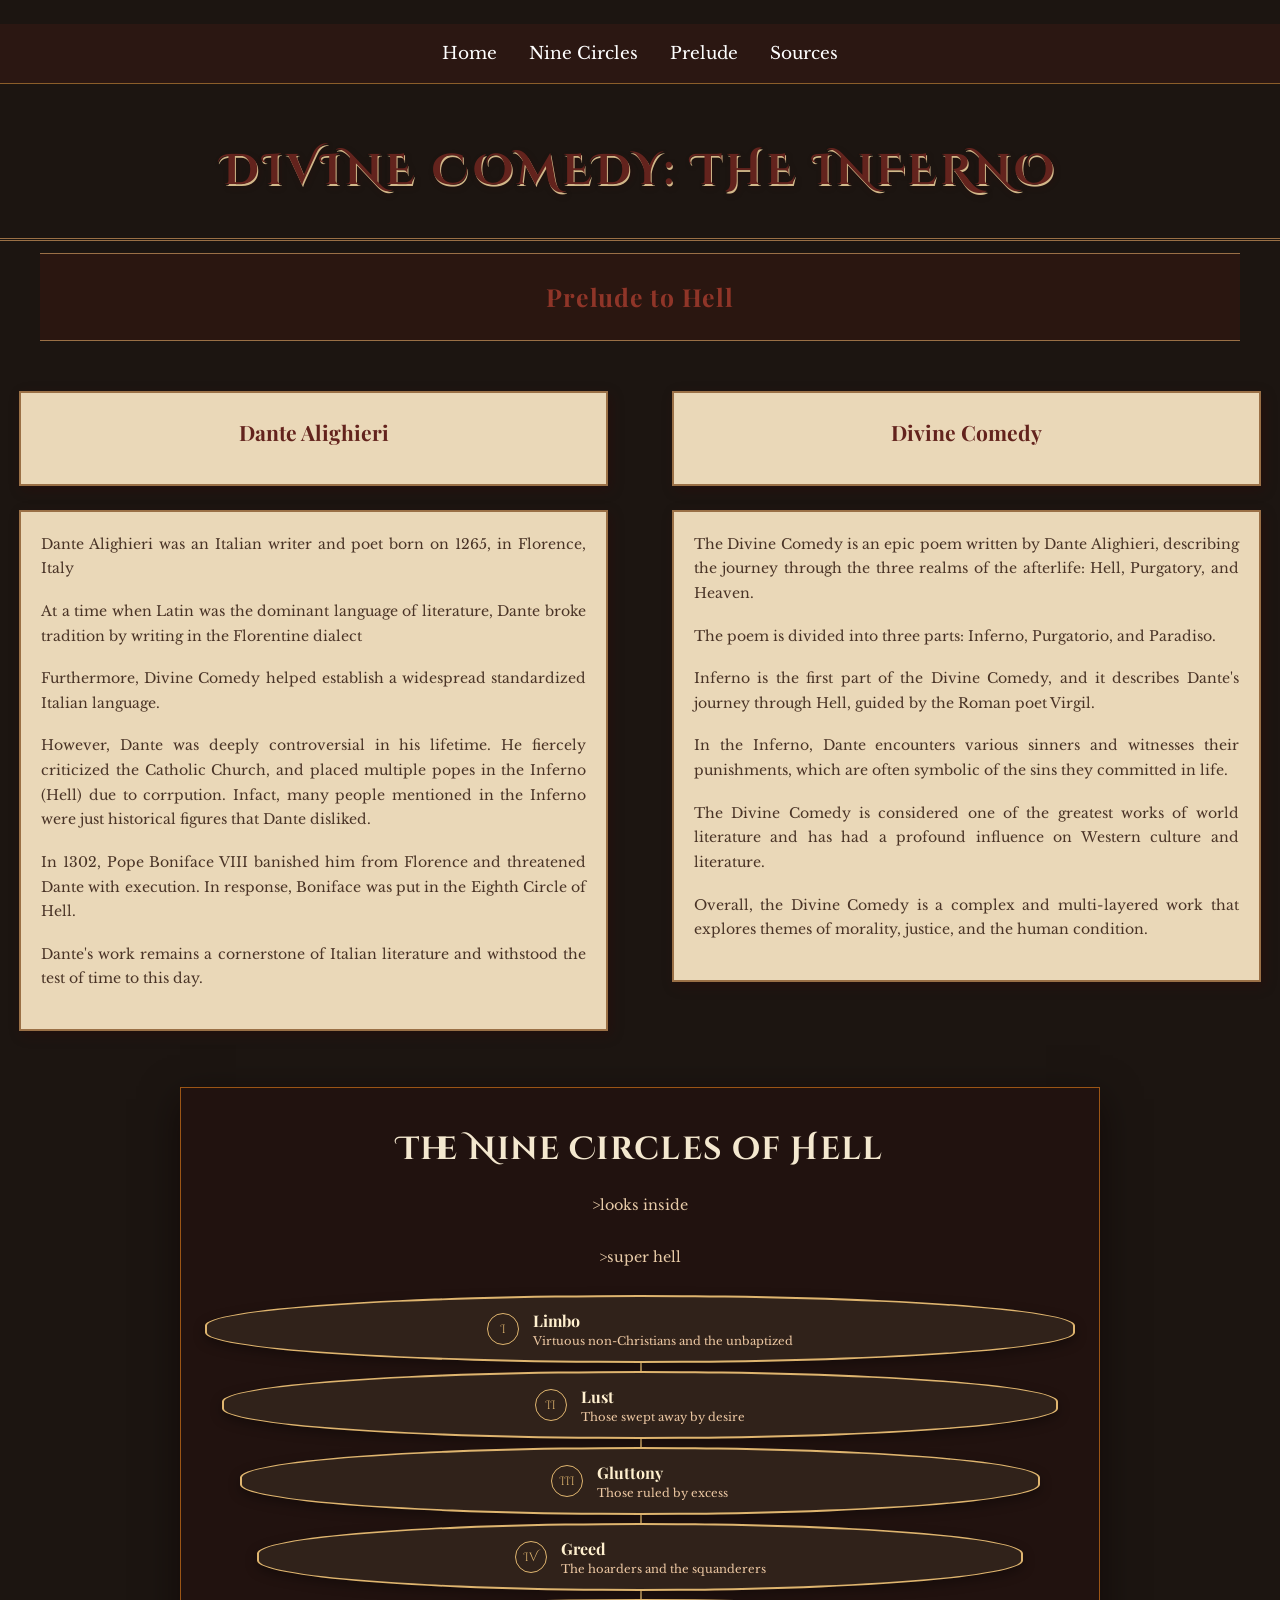
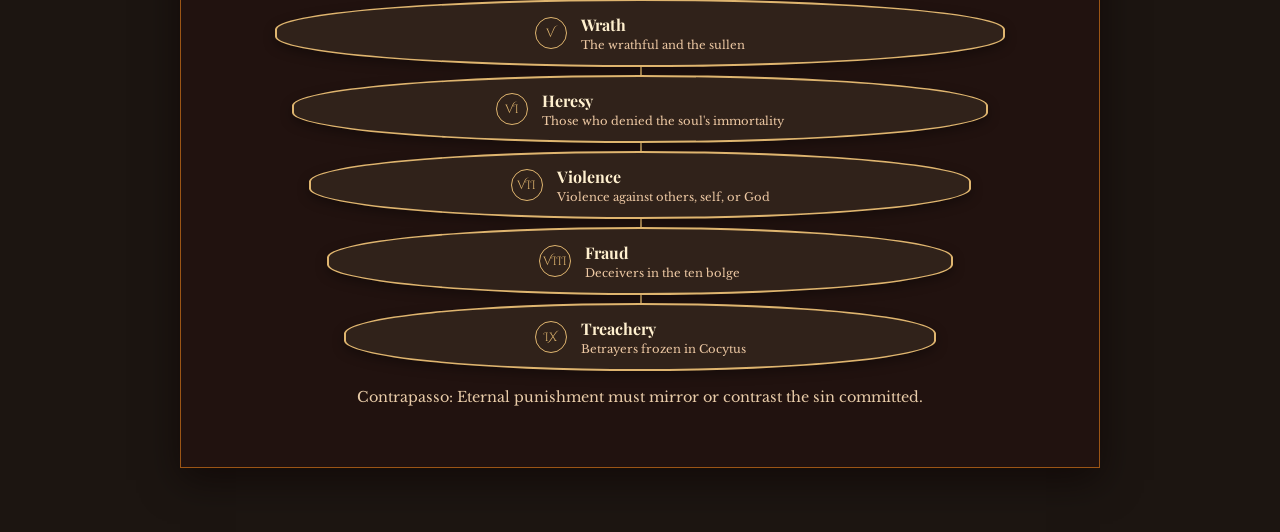
==== commit 0607e16d: "Add files via upload" ====
--- a/index.html
+++ b/index.html
@@ -51,9 +51,9 @@
         </div>
     </section>
       <section class="hell-graph" id="circles" aria-labelledby="hell-graph-title">
-        <p class="graph-kicker">A descent through the Inferno</p>
         <h2 id="hell-graph-title">The Nine Circles of Hell</h2>
-        <p class="graph-intro">In Dante's poem, each circle punishes a different sin. The deeper the journey, the more severe the betrayal.</p>
+        <p class="graph-intro">>looks inside</p>
+        <p class = "graph-intro">>super hell</p>
         <ol class="hell-levels">
             <li class="hell-level-item">
               <a class="hell-level" href="limbo.html">
@@ -110,7 +110,7 @@
               </a>
             </li>
         </ol>
-        <p class = "graph-footnote">Contrapasso: Eternal punishment must mirror or contrast the sin committed.</p>
+        <p class = "graph-intro">Contrapasso: Eternal punishment must mirror or contrast the sin committed.</p>
     </section>
 
     </section>
--- a/style.css
+++ b/style.css
@@ -1008,4 +1008,21 @@
     padding: 9px 10px;
     font-size: 0.78rem;
   }
+}
+
+/* Keep one readable font for body text while preserving the decorative page titles. */
+body,
+body * {
+  font-family: 'Libre Baskerville', Georgia, serif;
+}
+
+body *::before,
+body *::after {
+  font-family: 'Libre Baskerville', Georgia, serif;
+}
+
+.masthead h1,
+.circle-hero h1,
+.sources-header h1 {
+  font-family: 'Cinzel Decorative', serif;
 }
